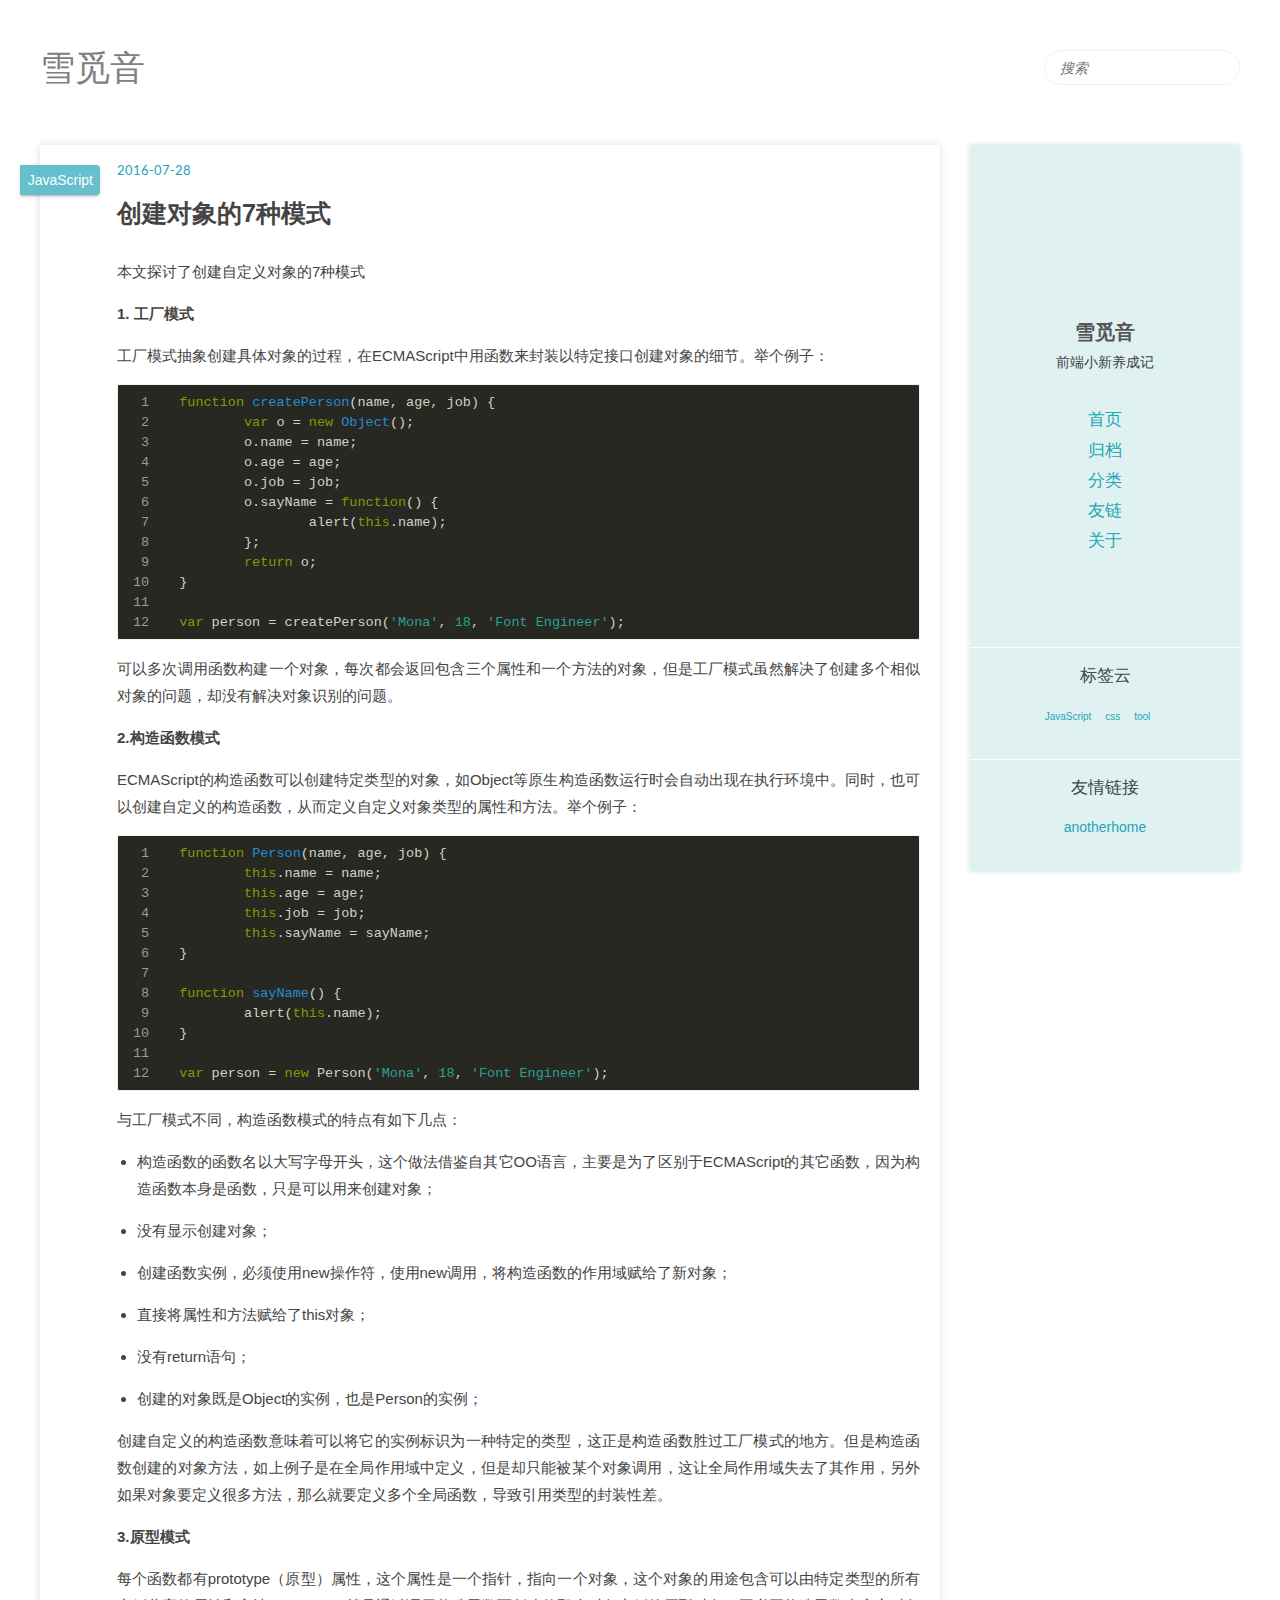
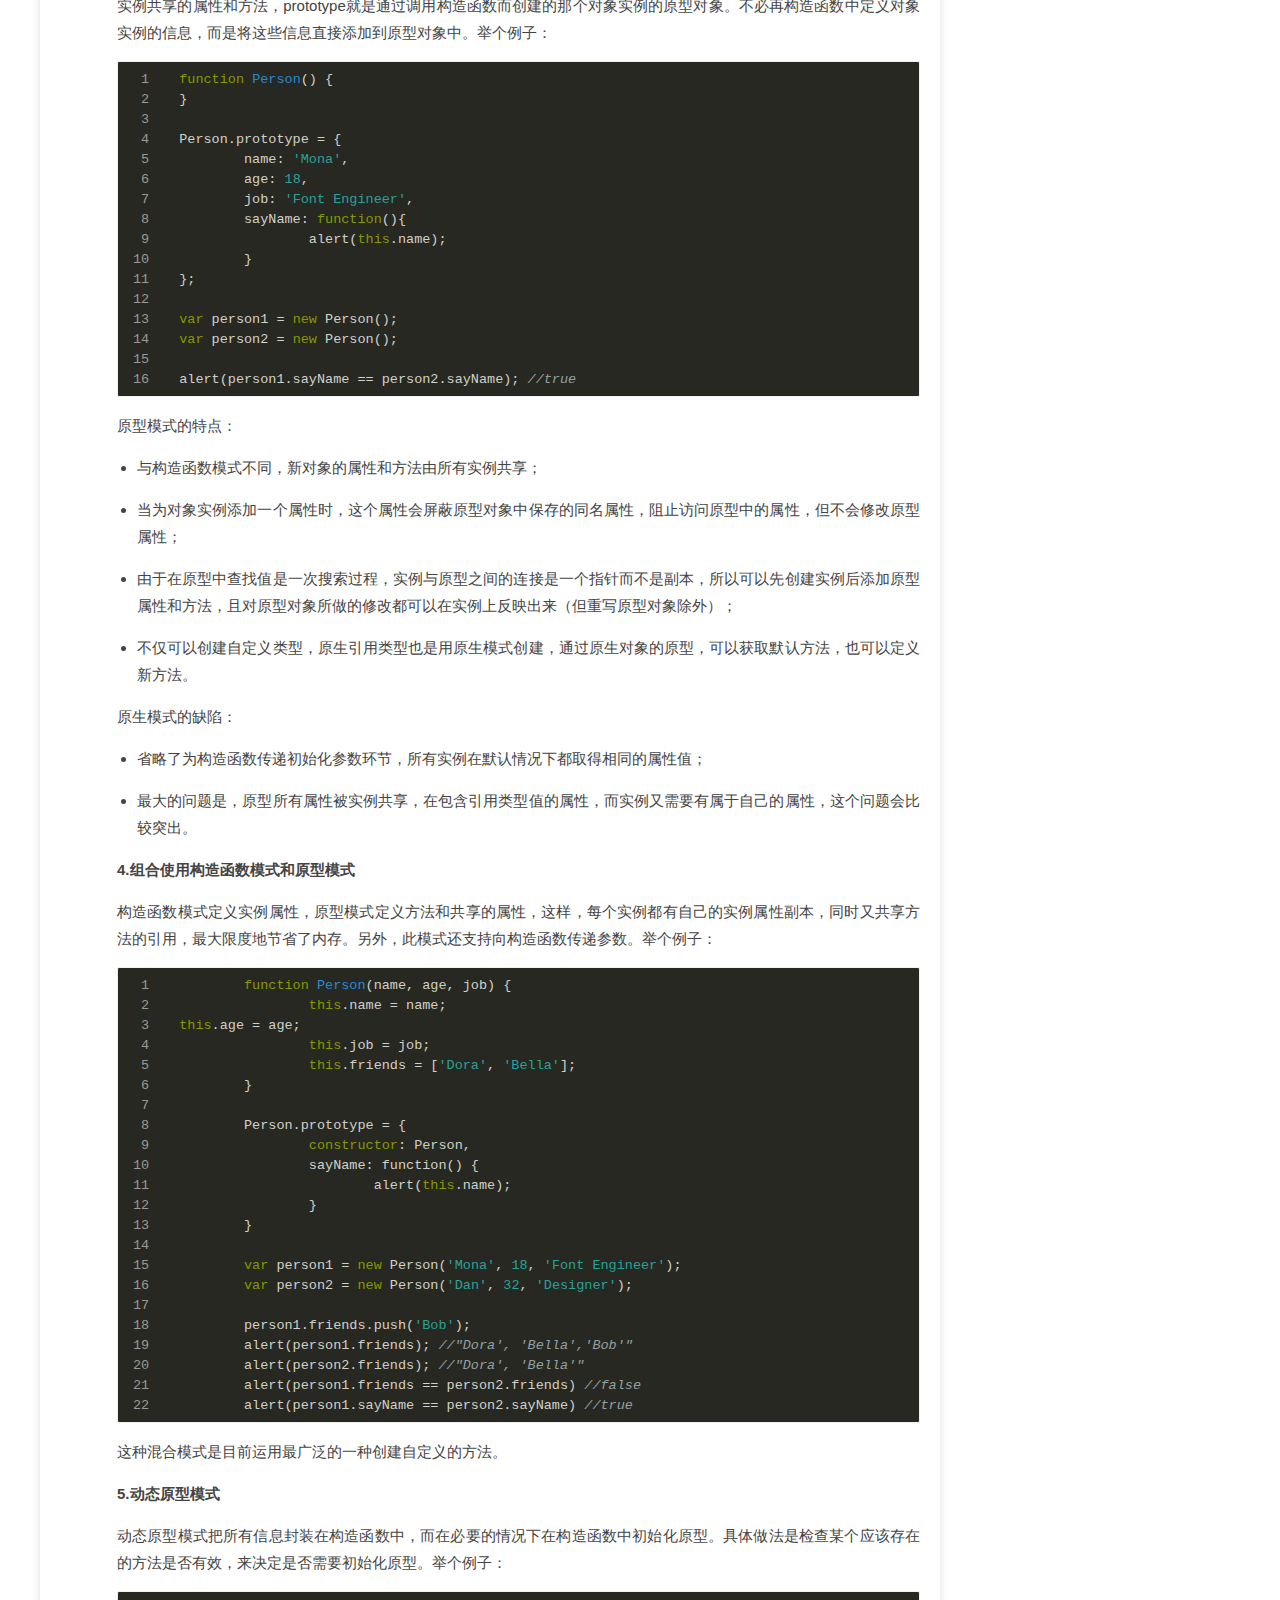
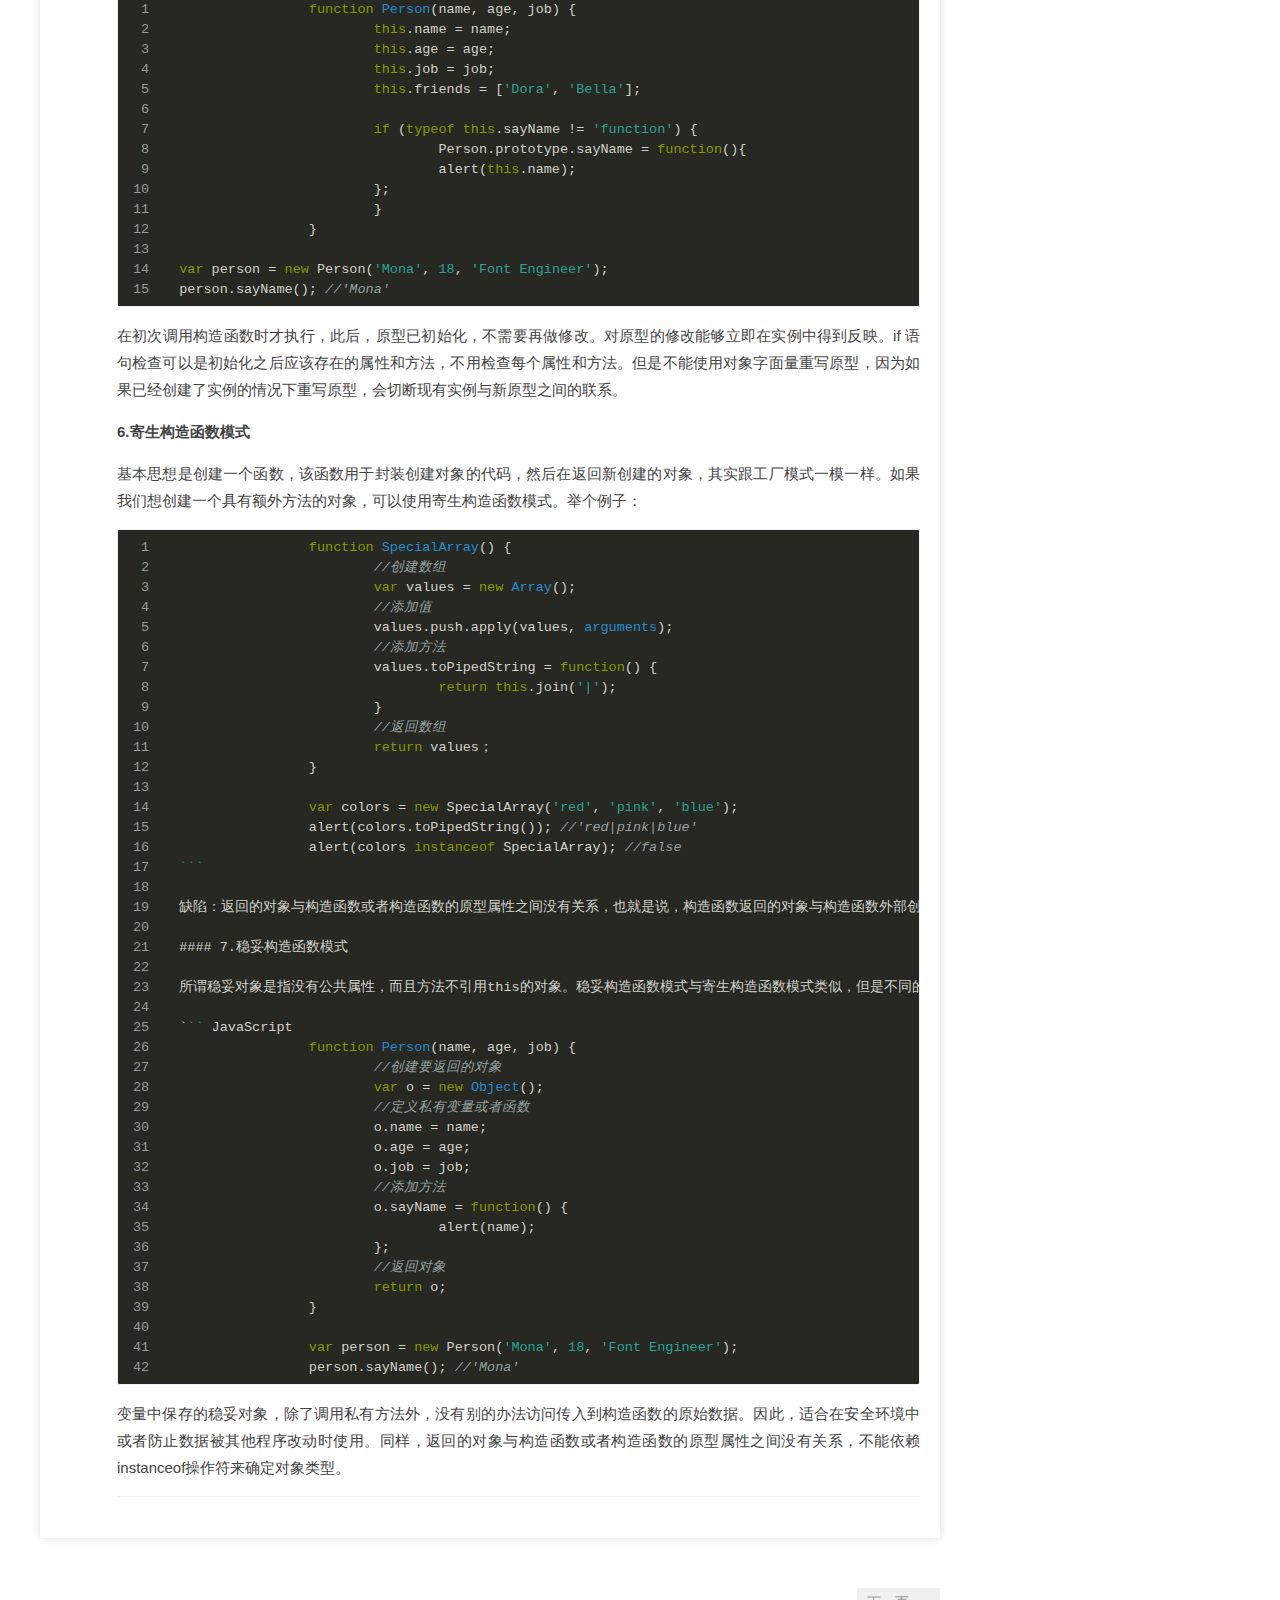
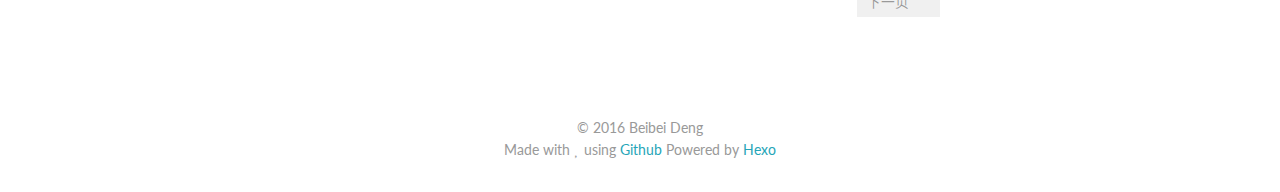
==== 2016/07/28/js_0001/index.html @ 820783e1 "Site updated: 2016-07-29 19:42:28" ====
<!DOCTYPE HTML>
<html>
<head>
  <meta charset="utf-8">
  
  <title>创建对象的7种模式 | 雪觅音</title>
  <meta name="author" content="Beibei Deng">
  
  <meta name="description" content="本文探讨了创建自定义对象的7种模式">
  
  
  <meta name="viewport" content="width=device-width, initial-scale=1, maximum-scale=1">

  <meta property="og:title" content="创建对象的7种模式"/>
  <meta property="og:site_name" content="雪觅音"/>

  
    <meta property="og:image" content="undefined"/>
  

  <link href="/favicon.ico" rel="icon" type="image/x-ico">
  <link rel="alternate" href="atom.xml" title="雪觅音" type="application/atom+xml">
  <link rel="stylesheet" href="/css/style.css" media="screen" type="text/css">
  <!--[if lt IE 9]><script src="//html5shiv.googlecode.com/svn/trunk/html5.js"></script><![endif]-->
  

</head>


<body>
  <header id="header" class="inner"><div class="alignleft">
  <h1><a href="/">雪觅音</a></h1>
  <h2><a href="/"></a></h2>
</div>
<div class="search alignright">
  <form action="//google.com/search" method="get" accept-charset="utf-8">
    <input type="search" name="q" results="0" placeholder="搜索">
    <input type="hidden" name="q" value="site:yoursite.com">
  </form>
</div>
<div class="clearfix"></div>
</header>
  <div id="content" class="inner">
    <div id="main-col" class="alignleft"><div id="wrapper"><article class="post">
  
  <div class="post-content">
    <header>
      
        <div class="icon">
        
  
  <div class="tags">
    <a href="/tags/JavaScript/">JavaScript</a>
  </div>
 
        </div>
        <time datetime="2016-07-28T09:07:36.000Z"><a href="/2016/07/28/js_0001/">2016-07-28</a></time>
               
      
  
    <h1 class="title">创建对象的7种模式</h1>
  

    </header>
    <div class="entry">
      
        <p>本文探讨了创建自定义对象的7种模式</p>
<a id="more"></a>
<h4 id="1-工厂模式"><a href="#1-工厂模式" class="headerlink" title="1. 工厂模式"></a>1. 工厂模式</h4><p>工厂模式抽象创建具体对象的过程，在ECMAScript中用函数来封装以特定接口创建对象的细节。举个例子：</p>
<figure class="highlight javascript"><table><tr><td class="gutter"><pre><div class="line">1</div><div class="line">2</div><div class="line">3</div><div class="line">4</div><div class="line">5</div><div class="line">6</div><div class="line">7</div><div class="line">8</div><div class="line">9</div><div class="line">10</div><div class="line">11</div><div class="line">12</div></pre></td><td class="code"><pre><div class="line"><span class="function"><span class="keyword">function</span> <span class="title">createPerson</span>(<span class="params">name, age, job</span>) </span>&#123;</div><div class="line">	<span class="keyword">var</span> o = <span class="keyword">new</span> <span class="built_in">Object</span>();</div><div class="line">	o.name = name;</div><div class="line">	o.age = age;</div><div class="line">	o.job = job;</div><div class="line">	o.sayName = <span class="function"><span class="keyword">function</span>(<span class="params"></span>) </span>&#123;</div><div class="line">		alert(<span class="keyword">this</span>.name);</div><div class="line">	&#125;;</div><div class="line">	<span class="keyword">return</span> o;</div><div class="line">&#125;</div><div class="line"></div><div class="line"><span class="keyword">var</span> person = createPerson(<span class="string">'Mona'</span>, <span class="number">18</span>, <span class="string">'Font Engineer'</span>);</div></pre></td></tr></table></figure>
<p>可以多次调用函数构建一个对象，每次都会返回包含三个属性和一个方法的对象，但是工厂模式虽然解决了创建多个相似对象的问题，却没有解决对象识别的问题。</p>
<h4 id="2-构造函数模式"><a href="#2-构造函数模式" class="headerlink" title="2.构造函数模式"></a>2.构造函数模式</h4><p>ECMAScript的构造函数可以创建特定类型的对象，如Object等原生构造函数运行时会自动出现在执行环境中。同时，也可以创建自定义的构造函数，从而定义自定义对象类型的属性和方法。举个例子：</p>
<figure class="highlight javascript"><table><tr><td class="gutter"><pre><div class="line">1</div><div class="line">2</div><div class="line">3</div><div class="line">4</div><div class="line">5</div><div class="line">6</div><div class="line">7</div><div class="line">8</div><div class="line">9</div><div class="line">10</div><div class="line">11</div><div class="line">12</div></pre></td><td class="code"><pre><div class="line"><span class="function"><span class="keyword">function</span> <span class="title">Person</span>(<span class="params">name, age, job</span>) </span>&#123;			</div><div class="line">	<span class="keyword">this</span>.name = name;</div><div class="line">	<span class="keyword">this</span>.age = age;</div><div class="line">	<span class="keyword">this</span>.job = job;</div><div class="line">	<span class="keyword">this</span>.sayName = sayName;</div><div class="line">&#125;</div><div class="line"></div><div class="line"><span class="function"><span class="keyword">function</span> <span class="title">sayName</span>(<span class="params"></span>) </span>&#123;</div><div class="line">	alert(<span class="keyword">this</span>.name);</div><div class="line">&#125;</div><div class="line"></div><div class="line"><span class="keyword">var</span> person = <span class="keyword">new</span> Person(<span class="string">'Mona'</span>, <span class="number">18</span>, <span class="string">'Font Engineer'</span>);</div></pre></td></tr></table></figure>
<p>与工厂模式不同，构造函数模式的特点有如下几点：</p>
<ul>
<li><p>构造函数的函数名以大写字母开头，这个做法借鉴自其它OO语言，主要是为了区别于ECMAScript的其它函数，因为构造函数本身是函数，只是可以用来创建对象；</p>
</li>
<li><p>没有显示创建对象；</p>
</li>
<li><p>创建函数实例，必须使用new操作符，使用new调用，将构造函数的作用域赋给了新对象；</p>
</li>
<li><p>直接将属性和方法赋给了this对象；</p>
</li>
<li><p>没有return语句；</p>
</li>
<li><p>创建的对象既是Object的实例，也是Person的实例；</p>
</li>
</ul>
<p>创建自定义的构造函数意味着可以将它的实例标识为一种特定的类型，这正是构造函数胜过工厂模式的地方。但是构造函数创建的对象方法，如上例子是在全局作用域中定义，但是却只能被某个对象调用，这让全局作用域失去了其作用，另外如果对象要定义很多方法，那么就要定义多个全局函数，导致引用类型的封装性差。</p>
<h4 id="3-原型模式"><a href="#3-原型模式" class="headerlink" title="3.原型模式"></a>3.原型模式</h4><p>每个函数都有prototype（原型）属性，这个属性是一个指针，指向一个对象，这个对象的用途包含可以由特定类型的所有实例共享的属性和方法，prototype就是通过调用构造函数而创建的那个对象实例的原型对象。不必再构造函数中定义对象实例的信息，而是将这些信息直接添加到原型对象中。举个例子：</p>
<figure class="highlight javascript"><table><tr><td class="gutter"><pre><div class="line">1</div><div class="line">2</div><div class="line">3</div><div class="line">4</div><div class="line">5</div><div class="line">6</div><div class="line">7</div><div class="line">8</div><div class="line">9</div><div class="line">10</div><div class="line">11</div><div class="line">12</div><div class="line">13</div><div class="line">14</div><div class="line">15</div><div class="line">16</div></pre></td><td class="code"><pre><div class="line"><span class="function"><span class="keyword">function</span> <span class="title">Person</span>(<span class="params"></span>) </span>&#123;</div><div class="line">&#125;</div><div class="line"></div><div class="line">Person.prototype = &#123;</div><div class="line">	name: <span class="string">'Mona'</span>,</div><div class="line">	age: <span class="number">18</span>,</div><div class="line">	job: <span class="string">'Font Engineer'</span>,</div><div class="line">	sayName: <span class="function"><span class="keyword">function</span>(<span class="params"></span>)</span>&#123;</div><div class="line">		alert(<span class="keyword">this</span>.name);</div><div class="line">	&#125;</div><div class="line">&#125;;</div><div class="line"></div><div class="line"><span class="keyword">var</span> person1 = <span class="keyword">new</span> Person();</div><div class="line"><span class="keyword">var</span> person2 = <span class="keyword">new</span> Person();</div><div class="line"></div><div class="line">alert(person1.sayName == person2.sayName); <span class="comment">//true</span></div></pre></td></tr></table></figure>
<p>原型模式的特点：</p>
<ul>
<li><p>与构造函数模式不同，新对象的属性和方法由所有实例共享；</p>
</li>
<li><p>当为对象实例添加一个属性时，这个属性会屏蔽原型对象中保存的同名属性，阻止访问原型中的属性，但不会修改原型属性；</p>
</li>
<li><p>由于在原型中查找值是一次搜索过程，实例与原型之间的连接是一个指针而不是副本，所以可以先创建实例后添加原型属性和方法，且对原型对象所做的修改都可以在实例上反映出来（但重写原型对象除外）；</p>
</li>
<li><p>不仅可以创建自定义类型，原生引用类型也是用原生模式创建，通过原生对象的原型，可以获取默认方法，也可以定义新方法。</p>
</li>
</ul>
<p>原生模式的缺陷：</p>
<ul>
<li><p>省略了为构造函数传递初始化参数环节，所有实例在默认情况下都取得相同的属性值；</p>
</li>
<li><p>最大的问题是，原型所有属性被实例共享，在包含引用类型值的属性，而实例又需要有属于自己的属性，这个问题会比较突出。</p>
</li>
</ul>
<h4 id="4-组合使用构造函数模式和原型模式"><a href="#4-组合使用构造函数模式和原型模式" class="headerlink" title="4.组合使用构造函数模式和原型模式"></a>4.组合使用构造函数模式和原型模式</h4><p>构造函数模式定义实例属性，原型模式定义方法和共享的属性，这样，每个实例都有自己的实例属性副本，同时又共享方法的引用，最大限度地节省了内存。另外，此模式还支持向构造函数传递参数。举个例子：</p>
<figure class="highlight javascript"><table><tr><td class="gutter"><pre><div class="line">1</div><div class="line">2</div><div class="line">3</div><div class="line">4</div><div class="line">5</div><div class="line">6</div><div class="line">7</div><div class="line">8</div><div class="line">9</div><div class="line">10</div><div class="line">11</div><div class="line">12</div><div class="line">13</div><div class="line">14</div><div class="line">15</div><div class="line">16</div><div class="line">17</div><div class="line">18</div><div class="line">19</div><div class="line">20</div><div class="line">21</div><div class="line">22</div></pre></td><td class="code"><pre><div class="line">	<span class="function"><span class="keyword">function</span> <span class="title">Person</span>(<span class="params">name, age, job</span>) </span>&#123;</div><div class="line">		<span class="keyword">this</span>.name = name;</div><div class="line"><span class="keyword">this</span>.age = age;</div><div class="line">		<span class="keyword">this</span>.job = job;</div><div class="line">		<span class="keyword">this</span>.friends = [<span class="string">'Dora'</span>, <span class="string">'Bella'</span>];</div><div class="line">	&#125;</div><div class="line"></div><div class="line">	Person.prototype = &#123;</div><div class="line">		<span class="keyword">constructor</span>: Person,</div><div class="line">		sayName: function() &#123;</div><div class="line">			alert(<span class="keyword">this</span>.name);</div><div class="line">		&#125;</div><div class="line">	&#125;</div><div class="line"></div><div class="line">	<span class="keyword">var</span> person1 = <span class="keyword">new</span> Person(<span class="string">'Mona'</span>, <span class="number">18</span>, <span class="string">'Font Engineer'</span>);</div><div class="line">	<span class="keyword">var</span> person2 = <span class="keyword">new</span> Person(<span class="string">'Dan'</span>, <span class="number">32</span>, <span class="string">'Designer'</span>);</div><div class="line"></div><div class="line">	person1.friends.push(<span class="string">'Bob'</span>);</div><div class="line">	alert(person1.friends); <span class="comment">//"Dora', 'Bella','Bob'"</span></div><div class="line">	alert(person2.friends); <span class="comment">//"Dora', 'Bella'"</span></div><div class="line">	alert(person1.friends == person2.friends) <span class="comment">//false</span></div><div class="line">	alert(person1.sayName == person2.sayName) <span class="comment">//true</span></div></pre></td></tr></table></figure>
<p>这种混合模式是目前运用最广泛的一种创建自定义的方法。</p>
<h4 id="5-动态原型模式"><a href="#5-动态原型模式" class="headerlink" title="5.动态原型模式"></a>5.动态原型模式</h4><p>动态原型模式把所有信息封装在构造函数中，而在必要的情况下在构造函数中初始化原型。具体做法是检查某个应该存在的方法是否有效，来决定是否需要初始化原型。举个例子：</p>
<figure class="highlight javascript"><table><tr><td class="gutter"><pre><div class="line">1</div><div class="line">2</div><div class="line">3</div><div class="line">4</div><div class="line">5</div><div class="line">6</div><div class="line">7</div><div class="line">8</div><div class="line">9</div><div class="line">10</div><div class="line">11</div><div class="line">12</div><div class="line">13</div><div class="line">14</div><div class="line">15</div></pre></td><td class="code"><pre><div class="line">		<span class="function"><span class="keyword">function</span> <span class="title">Person</span>(<span class="params">name, age, job</span>) </span>&#123;</div><div class="line">			<span class="keyword">this</span>.name = name;</div><div class="line">			<span class="keyword">this</span>.age = age;</div><div class="line">			<span class="keyword">this</span>.job = job;</div><div class="line">			<span class="keyword">this</span>.friends = [<span class="string">'Dora'</span>, <span class="string">'Bella'</span>];</div><div class="line"></div><div class="line">			<span class="keyword">if</span> (<span class="keyword">typeof</span> <span class="keyword">this</span>.sayName != <span class="string">'function'</span>) &#123;</div><div class="line">				Person.prototype.sayName = <span class="function"><span class="keyword">function</span>(<span class="params"></span>)</span>&#123;</div><div class="line"> 				alert(<span class="keyword">this</span>.name);</div><div class="line"> 			&#125;;</div><div class="line">			&#125;</div><div class="line">		&#125;</div><div class="line"></div><div class="line"><span class="keyword">var</span> person = <span class="keyword">new</span> Person(<span class="string">'Mona'</span>, <span class="number">18</span>, <span class="string">'Font Engineer'</span>);</div><div class="line">person.sayName(); <span class="comment">//'Mona'</span></div></pre></td></tr></table></figure>
<p>在初次调用构造函数时才执行，此后，原型已初始化，不需要再做修改。对原型的修改能够立即在实例中得到反映。if 语句检查可以是初始化之后应该存在的属性和方法，不用检查每个属性和方法。但是不能使用对象字面量重写原型，因为如果已经创建了实例的情况下重写原型，会切断现有实例与新原型之间的联系。</p>
<h4 id="6-寄生构造函数模式"><a href="#6-寄生构造函数模式" class="headerlink" title="6.寄生构造函数模式"></a>6.寄生构造函数模式</h4><p>基本思想是创建一个函数，该函数用于封装创建对象的代码，然后在返回新创建的对象，其实跟工厂模式一模一样。如果我们想创建一个具有额外方法的对象，可以使用寄生构造函数模式。举个例子：</p>
<figure class="highlight javascript"><table><tr><td class="gutter"><pre><div class="line">1</div><div class="line">2</div><div class="line">3</div><div class="line">4</div><div class="line">5</div><div class="line">6</div><div class="line">7</div><div class="line">8</div><div class="line">9</div><div class="line">10</div><div class="line">11</div><div class="line">12</div><div class="line">13</div><div class="line">14</div><div class="line">15</div><div class="line">16</div><div class="line">17</div><div class="line">18</div><div class="line">19</div><div class="line">20</div><div class="line">21</div><div class="line">22</div><div class="line">23</div><div class="line">24</div><div class="line">25</div><div class="line">26</div><div class="line">27</div><div class="line">28</div><div class="line">29</div><div class="line">30</div><div class="line">31</div><div class="line">32</div><div class="line">33</div><div class="line">34</div><div class="line">35</div><div class="line">36</div><div class="line">37</div><div class="line">38</div><div class="line">39</div><div class="line">40</div><div class="line">41</div><div class="line">42</div></pre></td><td class="code"><pre><div class="line">		<span class="function"><span class="keyword">function</span> <span class="title">SpecialArray</span>(<span class="params"></span>) </span>&#123;</div><div class="line">			<span class="comment">//创建数组</span></div><div class="line">			<span class="keyword">var</span> values = <span class="keyword">new</span> <span class="built_in">Array</span>();</div><div class="line">			<span class="comment">//添加值</span></div><div class="line">			values.push.apply(values, <span class="built_in">arguments</span>);</div><div class="line">			<span class="comment">//添加方法</span></div><div class="line">			values.toPipedString = <span class="function"><span class="keyword">function</span>(<span class="params"></span>) </span>&#123;</div><div class="line">				<span class="keyword">return</span> <span class="keyword">this</span>.join(<span class="string">'|'</span>);</div><div class="line">			&#125;</div><div class="line">			<span class="comment">//返回数组</span></div><div class="line">			<span class="keyword">return</span> values；</div><div class="line">		&#125;</div><div class="line"></div><div class="line">		<span class="keyword">var</span> colors = <span class="keyword">new</span> SpecialArray(<span class="string">'red'</span>, <span class="string">'pink'</span>, <span class="string">'blue'</span>);</div><div class="line">		alert(colors.toPipedString()); <span class="comment">//'red|pink|blue'</span></div><div class="line">		alert(colors <span class="keyword">instanceof</span> SpecialArray); <span class="comment">//false		</span></div><div class="line"><span class="string">``</span><span class="string">`		</span></div><div class="line"></div><div class="line">缺陷：返回的对象与构造函数或者构造函数的原型属性之间没有关系，也就是说，构造函数返回的对象与构造函数外部创建的对象没有什么不同，不能依赖instanceof操作符来确定对象类型。</div><div class="line"></div><div class="line">#### 7.稳妥构造函数模式</div><div class="line"></div><div class="line">所谓稳妥对象是指没有公共属性，而且方法不引用this的对象。稳妥构造函数模式与寄生构造函数模式类似，但是不同的是前者新创建对象的实例方法不引用this，不使用new操作符调用构造函数。举个例子：</div><div class="line"></div><div class="line">`<span class="string">``</span> JavaScript</div><div class="line">		<span class="function"><span class="keyword">function</span> <span class="title">Person</span>(<span class="params">name, age, job</span>) </span>&#123;</div><div class="line">			<span class="comment">//创建要返回的对象</span></div><div class="line">			<span class="keyword">var</span> o = <span class="keyword">new</span> <span class="built_in">Object</span>();</div><div class="line">			<span class="comment">//定义私有变量或者函数</span></div><div class="line">			o.name = name;</div><div class="line">			o.age = age;</div><div class="line">			o.job = job;</div><div class="line">			<span class="comment">//添加方法</span></div><div class="line">			o.sayName = <span class="function"><span class="keyword">function</span>(<span class="params"></span>) </span>&#123;</div><div class="line">				alert(name);</div><div class="line">			&#125;;</div><div class="line">			<span class="comment">//返回对象</span></div><div class="line">			<span class="keyword">return</span> o;</div><div class="line">		&#125;</div><div class="line"></div><div class="line">		<span class="keyword">var</span> person = <span class="keyword">new</span> Person(<span class="string">'Mona'</span>, <span class="number">18</span>, <span class="string">'Font Engineer'</span>);</div><div class="line">		person.sayName(); <span class="comment">//'Mona'</span></div></pre></td></tr></table></figure>
<p>变量中保存的稳妥对象，除了调用私有方法外，没有别的办法访问传入到构造函数的原始数据。因此，适合在安全环境中或者防止数据被其他程序改动时使用。同样，返回的对象与构造函数或者构造函数的原型属性之间没有关系，不能依赖instanceof操作符来确定对象类型。        </p>

      
    </div>
    <footer>
      
        

        <div class="bdsharebuttonbox"><a href="#" class="bds_more" data-cmd="more"></a><a href="#" class="bds_qzone" data-cmd="qzone" title="分享到QQ空间"></a><a href="#" class="bds_tsina" data-cmd="tsina" title="分享到新浪微博"></a><a href="#" class="bds_tqq" data-cmd="tqq" title="分享到腾讯微博"></a><a href="#" class="bds_renren" data-cmd="renren" title="分享到人人网"></a><a href="#" class="bds_weixin" data-cmd="weixin" title="分享到微信"></a></div>
<script>window._bd_share_config={"common":{"bdSnsKey":{},"bdText":"","bdMini":"2","bdMiniList":false,"bdPic":"","bdStyle":"0","bdSize":"16"},"share":{}};with(document)0[(getElementsByTagName('head')[0]||body).appendChild(createElement('script')).src='http://bdimg.share.baidu.com/static/api/js/share.js?v=89860593.js?cdnversion='+~(-new Date()/36e5)];</script>
      
      <div class="clearfix"></div>
    </footer>
  </div>
</article>




<nav id="pagination" >
    
    
    <a href="/2016/07/02/css_0001/" class="alignright next" >下一页</a>
    
    <div class="clearfix"></div>
</nav>
<div id="disqus_thread"></div>
<script>
    /**
     *  RECOMMENDED CONFIGURATION VARIABLES: EDIT AND UNCOMMENT THE SECTION BELOW TO INSERT DYNAMIC VALUES FROM YOUR PLATFORM OR CMS.
     *  LEARN WHY DEFINING THESE VARIABLES IS IMPORTANT: https://disqus.com/admin/universalcode/#configuration-variables
     */
    /*
    var disqus_config = function () {
        this.page.url = PAGE_URL;  // Replace PAGE_URL with your page's canonical URL variable
        this.page.identifier = PAGE_IDENTIFIER; // Replace PAGE_IDENTIFIER with your page's unique identifier variable
    };
    */
    (function() {  // DON'T EDIT BELOW THIS LINE
        var d = document, s = d.createElement('script');
        
        s.src = '//mona98.disqus.com/embed.js';
        
        s.setAttribute('data-timestamp', +new Date());
        (d.head || d.body).appendChild(s);
    })();
</script>
<noscript>Please enable JavaScript to view the <a href="https://disqus.com/?ref_noscript" rel="nofollow">comments powered by Disqus.</a></noscript>


</div></div>
    <aside id="sidebar" class="alignright">
  

<div id="site-info">
    <div id="logo-wrap" class="sidebar-item">
      <a href="/"><div id="logo"></div></a>
    </div>
    <h6>雪觅音</h6>
    <p>前端小新养成记</p>
    
    <div class="site-nav sidebar-item">
      <ul>
      
        <li>
          <a href="/">首页</a>
        </li>
      
        <li>
          <a href="/archives">归档</a>
        </li>
        
        <li>
          <a href="/category">分类</a>
        </li>

        <li>
          <a href="/">友链</a>
        </li>

        <li>
          <a href="/">关于</a>
        </li>
      
      </ul>
    </div>
    <div id="social-wrap" class="clearfix sidebar-item">
    
      <div class="social-item">
        <a id="nav-weibo-link" class="nav-icon" href="http://weibo.com/u/2371658693/home?wvr=5&lf=reg" title="Weibo" target="_blank"></a>
      </div>
    
    
      <div class="social-item">
        <a id="nav-github-link" class="nav-icon" href="https://github.com/encrane" title="Github" target="_blank"></a>
      </div>
    
    
      <div class="social-item">
        <a id="nav-rss-link" class="nav-icon" href="http://mona98.com/atom.xml" title="rss" target="_blank"></a>
      </div>
    
    
    </div>
  </div>

  

  
<div class="widget tagcloud">
  <h3 class="title">标签云</h3>
  <div class="entry">
    <a href="/tags/JavaScript/" style="font-size: 10px;">JavaScript</a> <a href="/tags/css/" style="font-size: 10px;">css</a> <a href="/tags/tool/" style="font-size: 10px;">tool</a>
  </div>
</div>


  <div class="widget tag">
<h3 class="title">友情链接</h3>
<ul class="entry">
<li><a target="_blank" href="https://www.anotherhome.net/" title="anotherhome">anotherhome</a></li>
</ul>
</div>
</aside>
    <div class="clearfix"></div>
  </div>
  <footer id="footer" class="inner"><div class="aligncenter">
  
  &copy; 2016 Beibei Deng
  
   <p>Made with <i class="fa fa-heart red-heart"></i> using <a href="https://github.com/encrane/encrane.github.io">Github</a>  Powered by <a href="https://hexo.io/">Hexo</a></p>
</div>
<div class="clearfix"></div></footer>
  <script src="//ajax.googleapis.com/ajax/libs/jquery/2.0.3/jquery.min.js"></script>
<script src="/js/jquery.imagesloaded.min.js"></script>
<script src="/js/gallery.js"></script>




<link rel="stylesheet" href="/fancybox/jquery.fancybox.css" media="screen" type="text/css">
<script src="/fancybox/jquery.fancybox.pack.js"></script>
<script type="text/javascript">
(function($){
  $('.fancybox').fancybox();
})(jQuery);
</script>

</body>
</html>
---- css/style.css ----
@import url("//fonts.googleapis.com/css?family=Lato:400,400italic");
@font-face {
  font-family: 'FontAwesome';
  font-style: normal;
  font-weight: normal;
  src: url("font/fontawesome-webfont.eot?#iefix") format('embedded-opentype'), url("font/fontawesome-webfont.woff") format('woff'), url("font/fontawesome-webfont.ttf") format('truetype'), url("font/fontawesome-webfont.svg#FontAwesomeRegular") format('svg');
}
* {
  margin: 0;
  padding: 0;
}
body {
  background: #fff;
  color: #444;
  font-family: Tahoma, "Lantinghei SC", "Open Sans", Arial, "Hiragino Sans GB", "Microsoft YaHei", "\5FAE\8F6F\96C5\9ED1", "STHeiti", "WenQuanYi Micro Hei", SimSun, sans-serif;
  font-size: 14px;
  background: url("images/bg.png") no-repeat 98% 2%;
  background-attachment: fixed;
}
@media screen and (max-width: 1260px) {
  body {
    margin: 0 30px;
  }
}
@media screen and (max-width: 600px) {
  body {
    font-size: 13px;
  }
}
h1,
h2,
h3,
h4,
h5,
h6 {
  font-family: Tahoma, "Lantinghei SC", "Open Sans", Arial, "Hiragino Sans GB", "Microsoft YaHei", "\5FAE\8F6F\96C5\9ED1", "STHeiti", "WenQuanYi Micro Hei", SimSun, sans-serif;
}
h1 {
  font-size: 1.8em;
  line-height: 2.4em;
}
h2 {
  font-size: 1.5em;
}
h3 {
  font-size: 1.3em;
}
a {
  text-decoration: none;
  color: #25a5b8;
}
a:hover {
  text-decoration: underline;
}
.alignleft {
  float: left;
}
.alignright {
  float: right;
}
.clearfix {
  zoom: 1;
}
.clearfix:before,
.clearfix:after {
  content: "";
  display: table;
}
.clearfix:after {
  clear: both;
}
.inner {
  width: 1200px;
  margin: 0 auto;
}
@media screen and (max-width: 1260px) {
  .inner {
    width: 100%;
  }
}
#main-col {
  width: 900px;
}
@media screen and (max-width: 1260px) {
  #main-col {
    width: 100%;
    margin-right: -300px;
  }
}
@media screen and (max-width: 900px) {
  #main-col {
    margin-right: 0;
    float: none;
  }
}
@media screen and (max-width: 1260px) {
  #wrapper {
    margin-right: 300px;
  }
}
@media screen and (max-width: 900px) {
  #wrapper {
    margin-right: 0;
  }
}
#header {
  text-shadow: 0 0 1px #fff;
  margin: 50px auto;
}
#header a {
  color: #808080;
}
#header a:hover {
  color: #25a5b8;
  text-decoration: none;
}
#header h1 {
  font-weight: normal;
  font-size: 2.5em;
  line-height: 1;
}
#header h2 {
  font-weight: normal;
  font-size: 0.9em;
  line-height: 1;
  margin-top: 10px;
}
#header .search input {
  background: #fff;
  font-family: "Lato", Helvetica Neue, Helvetica, Arial, sans-serif;
  font-style: italic;
  font-size: 1em;
  padding: 8px 15px;
  border: 1px solid #f0f0f0;
  width: 100%;
  -webkit-box-sizing: border-box;
  -moz-box-sizing: border-box;
  box-sizing: border-box;
  color: #999;
  -webkit-border-radius: 100px;
  border-radius: 100px;
}
#header .search input:focus {
  color: #444;
}
article {
  -webkit-box-shadow: 0px 0px 8px #ddd;
  box-shadow: 0px 0px 8px #ddd;
  background: #fff;
}
article.page {
  padding-left: 20px;
}
article.page .icon {
  display: none;
}
article.post .icon {
  width: 80px;
  height: 30px;
  margin: 0 0 0 -40px;
  background: #25a5b8;
  -webkit-border-radius: 0 4px 4px 0;
  border-radius: 0 4px 4px 0;
  -webkit-box-shadow: 0 2px 2px 0 rgba(0,0,0,0.14), 0 3px 1px -2px rgba(0,0,0,0.2), 0 1px 5px 0 rgba(0,0,0,0.12);
  box-shadow: 0 2px 2px 0 rgba(0,0,0,0.14), 0 3px 1px -2px rgba(0,0,0,0.2), 0 1px 5px 0 rgba(0,0,0,0.12);
  text-align: right;
  opacity: 0.7;
  -ms-filter: "progid:DXImageTransform.Microsoft.Alpha(Opacity=70)";
  filter: alpha(opacity=70);
}
article .tags a {
  color: #fff;
  font-size: 14px;
  line-height: 30px;
  padding: 0 0.5em 0 0;
}
article.photo .icon:before {
  content: '\f030';
}
article.link .icon:before {
  content: '\f0c1';
}
article.link .title a:after {
  content: '\f08e';
  color: #999;
  font: 12px FontAwesome;
  padding-left: 10px;
  vertical-align: super;
}
article .post-content {
  padding: 20px 20px 15px 77px;
  margin-bottom: 50px;
  position: relative;
}
@media screen and (max-width: 600px) {
  article .post-content {
    padding-left: 20px;
  }
}
article .gallery {
  overflow: hidden;
  position: relative;
}
article .gallery:hover .control {
  opacity: 1;
  -ms-filter: none;
  filter: none;
}
article .gallery img {
  min-width: 100%;
  max-width: 100%;
  height: auto;
  position: absolute;
  top: 0;
  left: 0;
  opacity: 0;
  -ms-filter: "progid:DXImageTransform.Microsoft.Alpha(Opacity=0)";
  filter: alpha(opacity=0);
}
article .gallery .control {
  opacity: 0;
  -ms-filter: "progid:DXImageTransform.Microsoft.Alpha(Opacity=0)";
  filter: alpha(opacity=0);
  -webkit-transition: 0.3s;
  -moz-transition: 0.3s;
  -o-transition: 0.3s;
  -ms-transition: 0.3s;
  transition: 0.3s;
}
article .gallery .prev,
article .gallery .next {
  position: absolute;
  top: 0;
  width: 50%;
  height: 100%;
  cursor: pointer;
}
article .gallery .prev:before,
article .gallery .next:before {
  position: absolute;
  font: 24px/1 FontAwesome;
  text-align: center;
  width: 24px;
  text-shadow: 0 0 15px rgba(0,0,0,0.5);
  color: #fff;
  margin-top: -12px;
  top: 50%;
}
article .gallery .prev {
  left: 0;
}
article .gallery .prev:before {
  content: '\f053';
  left: 10px;
}
article .gallery .next {
  right: 0;
}
article .gallery .next:before {
  content: '\f054';
  right: 10px;
}
article header .icon {
  width: 32px;
  height: 32px;
  margin-right: 25px;
  position: absolute;
  top: 20px;
  left: 20px;
  color: #25a5b8;
}
@media screen and (max-width: 600px) {
  article header .icon {
    display: none;
  }
}
article header .icon:before {
  position: absolute;
  font: 32px FontAwesome;
  top: 0;
  left: 0;
  width: 32px;
  text-align: center;
}
article header time {
  color: #999;
  font: 0.9em "Lato", Helvetica Neue, Helvetica, Arial, sans-serif;
  margin-bottom: 5px;
  display: block;
  line-height: 1;
}
article header .title {
  font-weight: 600;
}
article header .title a {
  color: #444;
}
article header .title a:hover {
  color: #25a5b8;
  text-decoration: none;
}
article .entry {
  text-align: justify;
  line-height: 1.8;
  font-size: 15px;
}
article .entry p,
article .entry blockquote,
article .entry ul,
article .entry ol,
article .entry dl,
article .entry table,
article .entry iframe,
article .entry h3,
article .entry h4,
article .entry h5,
article .entry h6,
article .entry .video-container {
  margin-top: 15px;
}
article .entry blockquote {
  border-top: 1px solid #f0f0f0;
  border-bottom: 1px solid #f0f0f0;
  font-style: italic;
  font-family: "Georgia", serif;
  font-size: 1.2em;
  padding: 0 30px 15px;
  text-align: center;
}
article .entry blockquote footer {
  border-top: none;
  font-size: 0.8em;
  line-height: 1;
  margin: 20px 0 0;
  padding-top: 0;
}
article .entry blockquote footer cite:before {
  content: '—';
  color: #ccc;
  padding: 0 0.5em;
}
article .entry code,
article .entry pre {
  font-family: Monaco, Menlo, Consolas, Courier New, monospace;
}
article .entry code {
  background: #eee;
  color: #d1d1c9;
  padding: 0 5px;
  margin: 0 2px;
  font-size: 0.9em;
  border: 1px solid #f0f0f0;
  -webkit-border-radius: 3px;
  border-radius: 3px;
}
article .entry pre {
  background: #272822;
  border: 1px solid #f0f0f0;
  margin-top: 15px;
  overflow: auto;
  padding: 7px 15px;
  -webkit-border-radius: 2px;
  border-radius: 2px;
}
article .entry pre code {
  background: none;
  padding: 0;
  margin: 0;
  border: none;
  -webkit-border-radius: 0;
  border-radius: 0;
}
article .entry ul,
article .entry ol,
article .entry dl {
  margin-left: 20px;
}
article .entry ul ul,
article .entry ol ul,
article .entry dl ul,
article .entry ul ol,
article .entry ol ol,
article .entry dl ol,
article .entry ul dl,
article .entry ol dl,
article .entry dl dl {
  margin-top: 0;
}
article .entry h1,
article .entry h2 {
  border-bottom: 1px solid #f0f0f0;
  padding-bottom: 10px;
  margin-top: 20px;
}
article .entry h3,
article .entry h4,
article .entry h5,
article .entry h6,
article .entry img,
article .entry video {
  max-width: 100%;
  height: auto;
  border: none;
}
article .entry iframe {
  border: none;
}
article .entry .caption {
  display: block;
  margin-top: 5px;
  color: #999;
  position: relative;
  font-size: 0.9em;
  padding-left: 25px;
}
article .entry .caption:before {
  content: '\f040';
  position: absolute;
  font: 1.3em FontAwesome;
  position: absolute;
  left: 0;
  top: 3px;
}
article .entry .video-container {
  position: relative;
  padding-bottom: 56.25%;
  padding-top: 30px;
  height: 0;
  overflow: hidden;
}
article .entry .video-container iframe,
article .entry .video-container object,
article .entry .video-container embed {
  position: absolute;
  top: 0;
  left: 0;
  width: 100%;
  height: 100%;
  margin-top: 0;
}
article .entry .pullquote {
  float: right;
  border: none;
  padding: 0;
  margin: 1em 0 0.5em 1.5em;
  text-align: left;
  width: 45%;
  font-size: 1.5em;
}
article footer {
  margin-top: 15px;
  padding-top: 10px;
  border-top: 1px solid #f0f0f0;
  color: #999;
  font-size: 0.9em;
  line-height: 16px;
  position: relative;
  min-height: 16px;
}
article footer a {
  color: #999;
}
article footer a:hover {
  color: #25a5b8;
  text-decoration: none;
}
article footer a:before {
  font: 1.1em FontAwesome;
  padding-right: 10px;
  vertical-align: middle;
}
article footer a.more-link:before {
  content: '\f054';
}
article footer a.comment-link:before {
  content: '\f075';
}
article footer .categories,
article footer .tags {
  position: relative;
  padding-left: 25px;
  margin: 5px 0;
}
article footer .categories:before,
article footer .tags:before {
  position: absolute;
  font: 1.1em FontAwesome;
}
article footer .categories:before {
  content: '\f07b';
  top: 2px;
  left: 1px;
}
article footer .tags:before {
  content: '\f02b';
  top: 3px;
  left: 2px;
}
article footer .addthis {
  margin-top: 15px;
}
article footer .addthis iframe {
  margin-top: 0;
}
#comment {
  padding: 20px;
  background: #fff;
  -webkit-box-shadow: 1px 2px 3px #ddd;
  box-shadow: 1px 2px 3px #ddd;
  margin-bottom: 50px;
}
#comment .title {
  font-weight: normal;
  margin-bottom: 15px;
}
#disqus_thread {
  margin-bottom: 50px;
}
#pagination a {
  display: block;
  padding: 5px 10px;
  background: #f0f0f0;
  color: #999;
  font-family: "Lato", Helvetica Neue, Helvetica, Arial, sans-serif;
  text-shadow: 0 0 1px #fff;
  margin-bottom: 50px;
}
#pagination a:hover {
  background: #25a5b8;
  color: #fff;
  text-decoration: none;
  text-shadow: none;
}
#pagination .prev:before {
  content: '\f053';
  padding-right: 10px;
  font-family: FontAwesome;
}
#pagination .next:after {
  content: '\f054';
  padding-left: 10px;
  font-family: FontAwesome;
}
.archive-title {
  color: #999;
  font-weight: normal;
  margin-bottom: 30px;
  text-shadow: 0 0 1px #fff;
}
.archive-title:before {
  font-family: FontAwesome;
  content: '\f073';
  padding-right: 15px;
}
.archive-title.tag:before {
  content: '\f02b';
}
.archive-title.category:before {
  content: '\f07b';
}
.archive {
  -webkit-box-shadow: 0 0 8px #ddd;
  box-shadow: 0 0 8px #ddd;
  border-bottom: 1px solid #f0f0f0;
  margin-bottom: 50px;
}
.archive article {
  -webkit-box-shadow: none;
  box-shadow: none;
}
.archive article .post-content {
  margin-bottom: 0;
}
.archive .post-content {
  padding: 20px 0px 0px 30px;
}
.archive .title {
  font-size: 16px;
}
#sidebar {
  width: 270px;
  line-height: 1.8em;
  background: #dff2f1;
  -webkit-box-shadow: 0 0 5px #ddd;
  box-shadow: 0 0 5px #ddd;
  margin: 0 0 30px 0;
}
@media screen and (max-width: 900px) {
  #sidebar {
    float: none;
    width: 100%;
  }
}
#sidebar .widget {
  margin-bottom: 30px;
  word-wrap: break-word;
  text-align: center;
}
#sidebar .widget .title {
  padding: 15px 0px;
  font-size: 1.2em;
  border-top: 1px solid #fff;
  font-weight: normal;
}
#sidebar .widget .entry {
  font-size: 1em;
}
#sidebar .widget ul,
#sidebar .widget ol,
#sidebar .widget dl {
  list-style: none;
}
#sidebar .widget ul ul,
#sidebar .widget ol ul,
#sidebar .widget dl ul,
#sidebar .widget ul ol,
#sidebar .widget ol ol,
#sidebar .widget dl ol,
#sidebar .widget ul dl,
#sidebar .widget ol dl,
#sidebar .widget dl dl {
  list-style: disc;
  margin-left: 20px;
}
#sidebar #main-nav {
  font-family: "Lato", Helvetica Neue, Helvetica, Arial, sans-serif;
  line-height: 2.5em;
}
#sidebar #main-nav ul {
  list-style: none;
}
#sidebar #main-nav ul li {
  float: left;
  margin-left: 30px;
}
#sidebar #site-info {
  text-align: center;
}
#sidebar #site-info h6 {
  font-size: 1.4em;
  line-height: 1.8em;
  font-weight: 600;
  color: #555;
}
#sidebar .site-nav ul li {
  list-style: none;
}
#sidebar .site-nav {
  font-size: 1.2em;
  line-height: 1.8em;
  margin: 30px 0;
}
#sidebar #nav-weibo-link:before {
  content: '\f18a';
  font: 1.1em FontAwesome;
}
#sidebar #nav-weibo-link:hover {
  color: #e6162d;
}
#sidebar #nav-github-link:before {
  content: '\f09b';
  font: 1.1em FontAwesome;
}
#sidebar #nav-github-link:hover {
  color: #333;
}
#sidebar #nav-rss-link:before {
  content: '\f143';
  font: 1.1em FontAwesome;
}
#sidebar #nav-rss-link:hover {
  color: #fa7d3c;
}
#sidebar .nav-icon {
  -webkit-transition: all 0.2s ease-in;
  -moz-transition: all 0.2s ease-in;
  -o-transition: all 0.2s ease-in;
  -ms-transition: all 0.2s ease-in;
  transition: all 0.2s ease-in;
  color: #7b7e7e;
  text-decoration: none;
  font-size: 1.6em;
}
#sidebar .social-item {
  display: inline-block;
  padding: 0 12px 30px 0;
}
#sidebar #logo-wrap {
  -webkit-transform: translateX(0);
  -moz-transform: translateX(0);
  -o-transform: translateX(0);
  -ms-transform: translateX(0);
  transform: translateX(0);
  -webkit-transition: -webkit-transform 0.5s ease-in-out;
  -moz-transition: -moz-transform 0.5s ease-in-out;
  -o-transition: -o-transform 0.5s ease-in-out;
  -ms-transition: -ms-transform 0.5s ease-in-out;
  transition: transform 0.5s ease-in-out;
  padding: 50px 0 0 0;
}
#sidebar #logo {
  background: url("images/avatar.png") center;
  -webkit-background-size: cover;
  -moz-background-size: cover;
  -webkit-background-size: cover;
  -moz-background-size: cover;
  background-size: cover;
  -webkit-border-radius: 50%;
  -webkit-border-radius: 50%;
  border-radius: 50%;
  margin: 0px auto 20px auto;
  width: 100px;
  height: 100px;
}
#sidebar .tag small {
  margin-left: 15px;
  color: #999;
}
#sidebar .tag small:before {
  content: '(';
}
#sidebar .tag small:after {
  content: ')';
}
#sidebar .twitter li {
  border-bottom: 1px solid #f0f0f0;
  padding: 15px 20px;
  font-size: 0.9em;
}
#sidebar .twitter li:last-of-type {
  border-bottom: none;
}
#sidebar .twitter small {
  display: block;
  margin-top: 10px;
  color: #999;
  line-height: 1;
}
#sidebar .tagcloud .entry {
  padding-right: 5px;
}
#sidebar .tagcloud a {
  margin-right: 10px;
  display: inline-block;
}
#footer {
  color: #999;
  margin-bottom: 30px;
  font: 14px/1.6 "Lato", Helvetica Neue, Helvetica, Arial, sans-serif;
  text-shadow: 0 0 1px #fff;
  text-align: center;
}
.fa-heart:before {
  content: '\f004';
  font: 1.1em FontAwesome;
  -webkit-animation: pulse1 1s linear infinite;
  -moz-animation: pulse1 1s linear infinite;
  -o-animation: pulse1 1s linear infinite;
  -ms-animation: pulse1 1s linear infinite;
  animation: pulse1 1s linear infinite;
}
@-moz-keyframes pulse1 {
  0% {
    color: #a51919;
  }
  90% {
    color: rgba(255,0,0,0);
  }
  100% {
    color: #f00;
  }
}
@-webkit-keyframes pulse1 {
  0% {
    color: #a51919;
  }
  90% {
    color: rgba(255,0,0,0);
  }
  100% {
    color: #f00;
  }
}
@-o-keyframes pulse1 {
  0% {
    color: #a51919;
  }
  90% {
    color: rgba(255,0,0,0);
  }
  100% {
    color: #f00;
  }
}
@keyframes pulse1 {
  0% {
    color: #a51919;
  }
  90% {
    color: rgba(255,0,0,0);
  }
  100% {
    color: #f00;
  }
}
.entry .gist {
  background: #eee;
  border: 1px solid #f0f0f0;
  margin-top: 15px;
  padding: 7px 15px;
  -webkit-border-radius: 2px;
  border-radius: 2px;
  text-shadow: 0 0 1px #fff;
  line-height: 1.6;
  overflow: auto;
  color: #666;
}
.entry .gist .gist-file {
  border: none;
  font-family: inherit;
  margin: 0;
  font-size: 0.9em;
}
.entry .gist .gist-file .gist-data {
  background: none;
  border-bottom: none;
}
.entry .gist .gist-file .gist-data pre {
  padding: 0 !important;
  font-family: Monaco, Menlo, Consolas, Courier New, monospace;
}
.entry .gist .gist-file .gist-meta {
  background: none;
  color: #999;
  margin-top: 5px;
  padding: 0;
  text-shadow: 0 0 1px #fff;
  font-size: 100%;
}
.entry .gist .gist-file .gist-meta a {
  color: #25a5b8;
}
.entry .gist .gist-file .gist-meta a:visited {
  color: #25a5b8;
}
figure.highlight {
  background: #272822;
  border: 1px solid #f0f0f0;
  margin-top: 15px;
  padding: 7px 15px;
  -webkit-border-radius: 2px;
  border-radius: 2px;
  line-height: 1.6;
  overflow: auto;
  position: relative;
  font-size: 0.9em;
}
figure.highlight figcaption {
  color: #999;
  margin-bottom: 5px;
  text-shadow: 0 0 1px #fff;
}
figure.highlight figcaption a {
  position: absolute;
  right: 15px;
}
figure.highlight pre {
  border: none;
  padding: 0;
  margin: 0;
}
figure.highlight table {
  margin-top: 0;
  border-spacing: 0;
}
figure.highlight .gutter {
  color: #999;
  padding-right: 15px;
  text-align: right;
}
figure.highlight .code {
  padding-left: 15px;
  color: #d1d1c9;
}
figure.highlight .line {
  height: 20px;
}
figure.highlight .line.marked {
  background: #d6d6d6;
}
pre .comment,
pre .template_comment,
pre .diff .header,
pre .doctype,
pre .pi,
pre .lisp .string,
pre .javadoc {
  color: #93a1a1;
  font-style: italic;
}
pre .keyword,
pre .winutils,
pre .method,
pre .addition,
pre .css .tag,
pre .request,
pre .status,
pre .nginx .title {
  color: #859900;
}
pre .number,
pre .command,
pre .string,
pre .tag .value,
pre .phpdoc,
pre .tex .formula,
pre .regexp,
pre .hexcolor {
  color: #2aa198;
}
pre .title,
pre .localvars,
pre .chunk,
pre .decorator,
pre .built_in,
pre .identifier,
pre .vhdl,
pre .literal,
pre .id {
  color: #268bd2;
}
pre .attribute,
pre .variable,
pre .lisp .body,
pre .smalltalk .number,
pre .constant,
pre .class .title,
pre .parent,
pre .haskell .type {
  color: #b58900;
}
pre .preprocessor,
pre .preprocessor .keyword,
pre .shebang,
pre .symbol,
pre .symbol .string,
pre .diff .change,
pre .special,
pre .attr_selector,
pre .important,
pre .subst,
pre .cdata,
pre .clojure .title {
  color: #cb4b16;
}
pre .deletion {
  color: #dc322f;
}
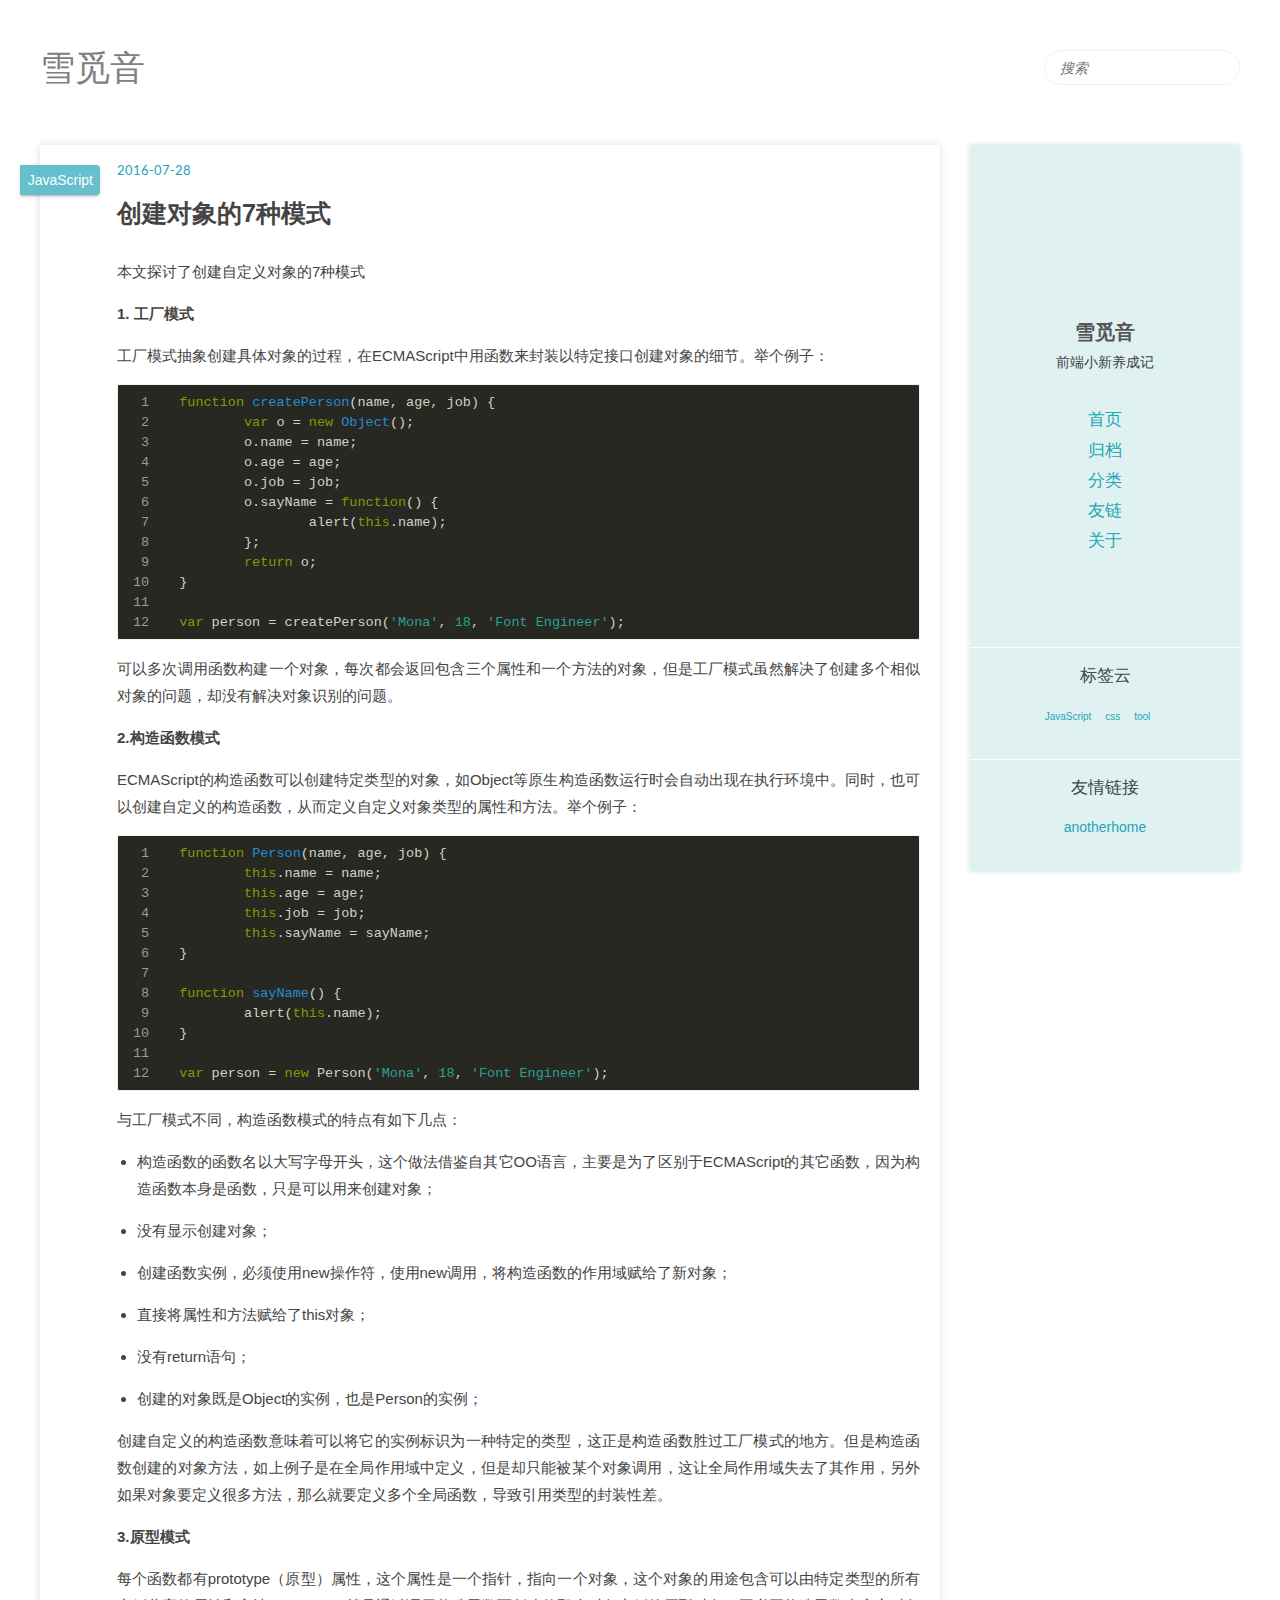
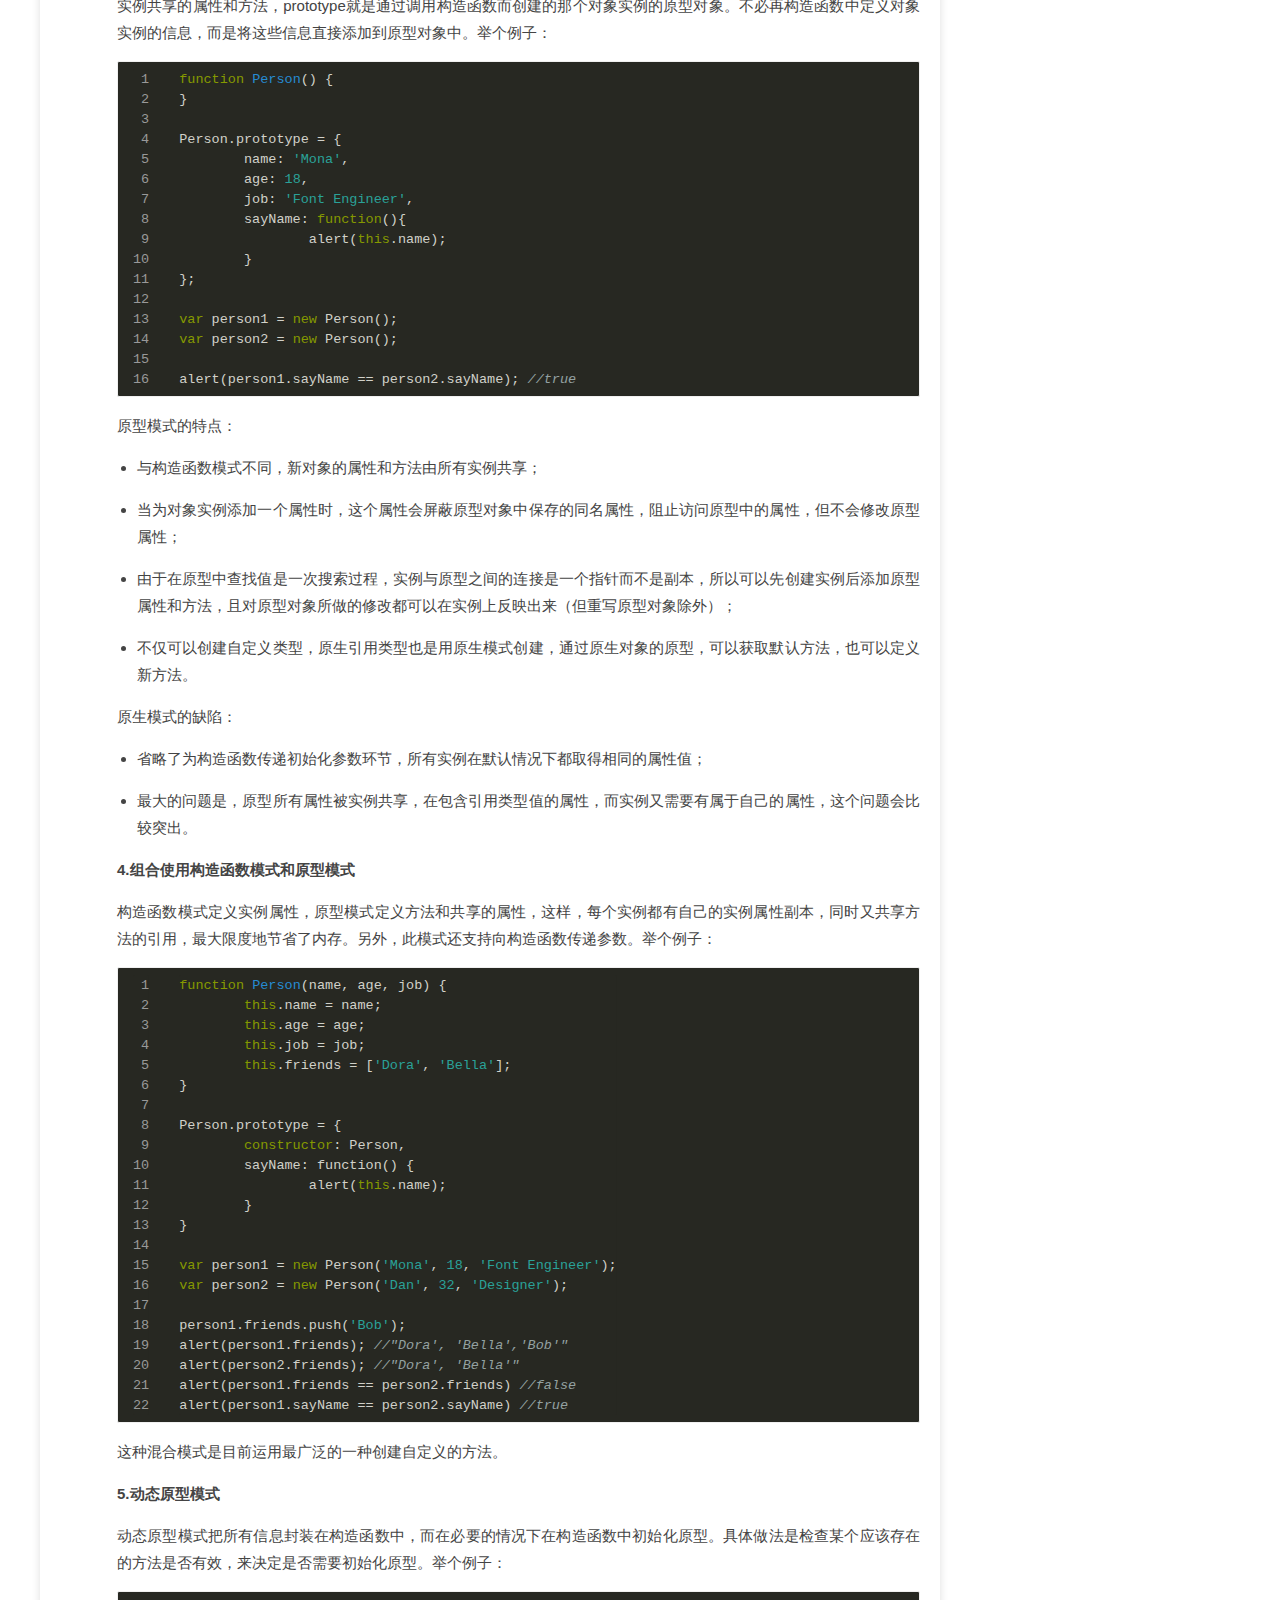
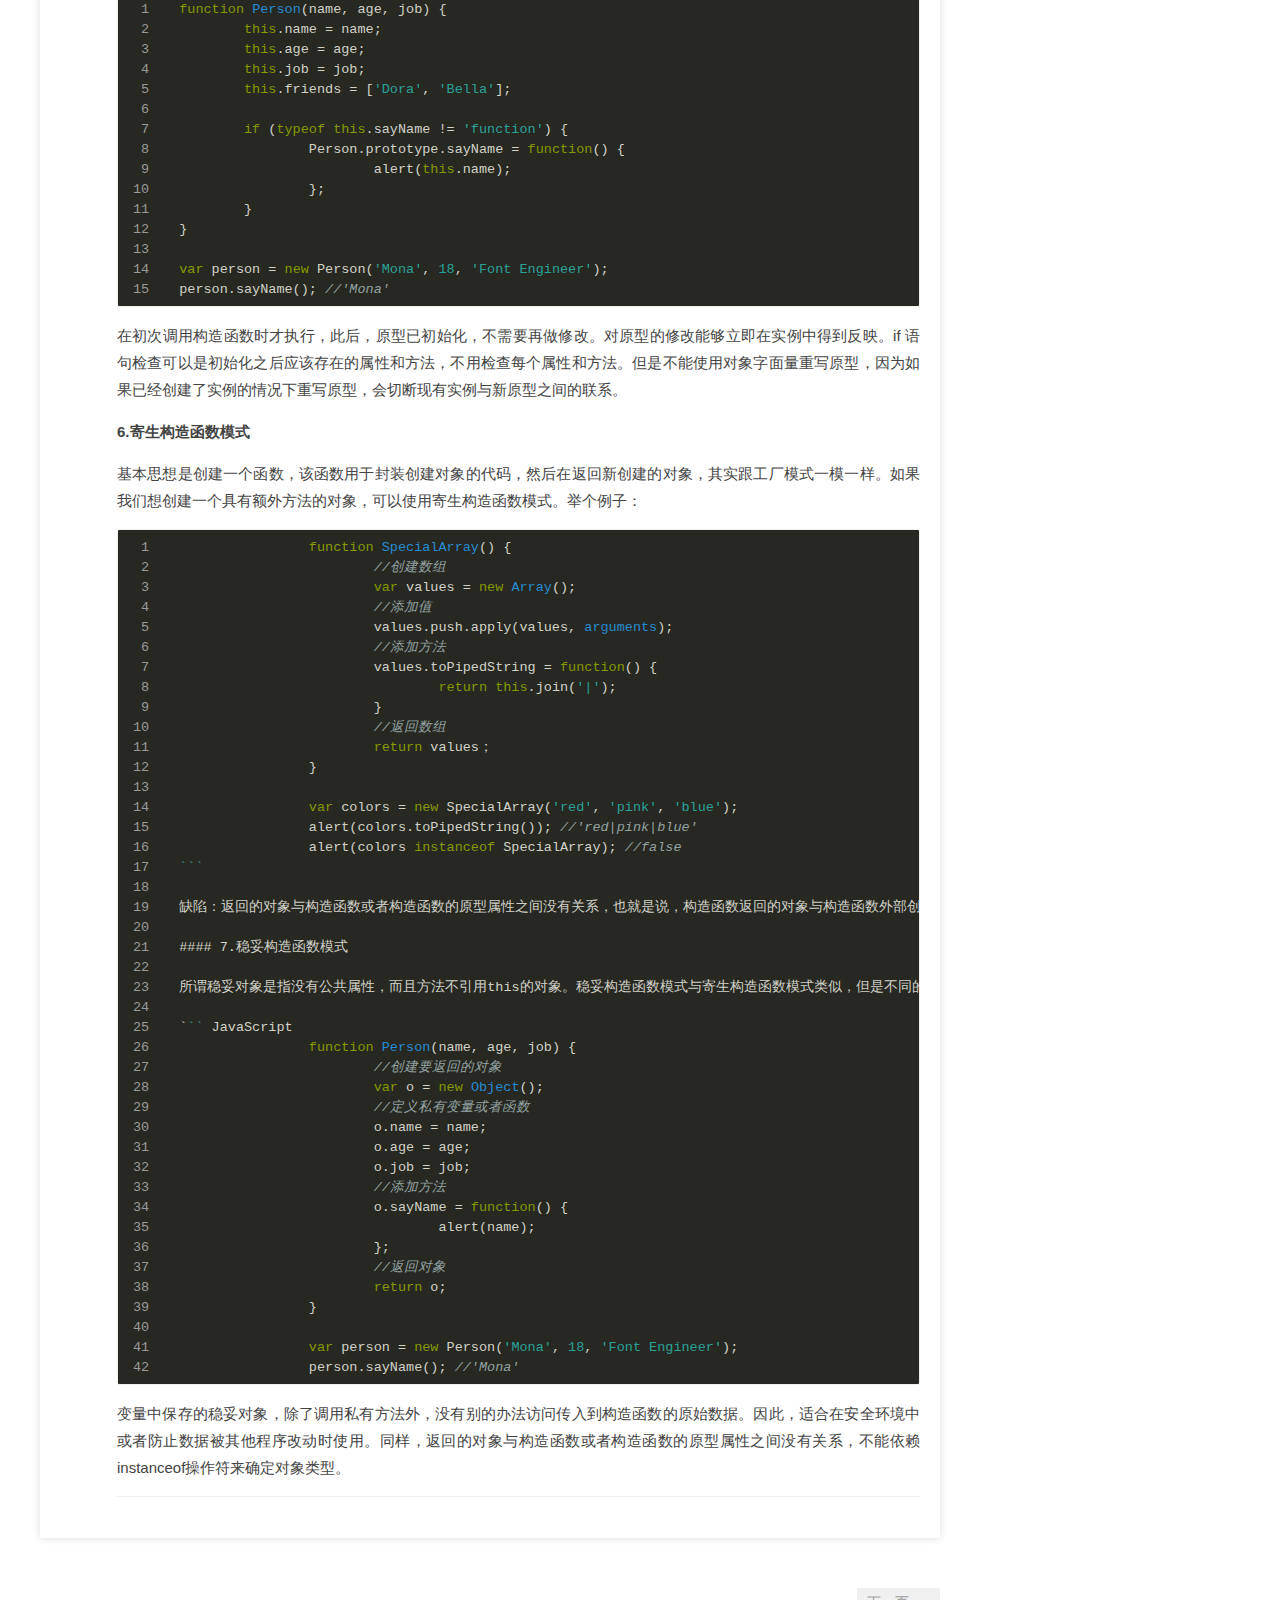
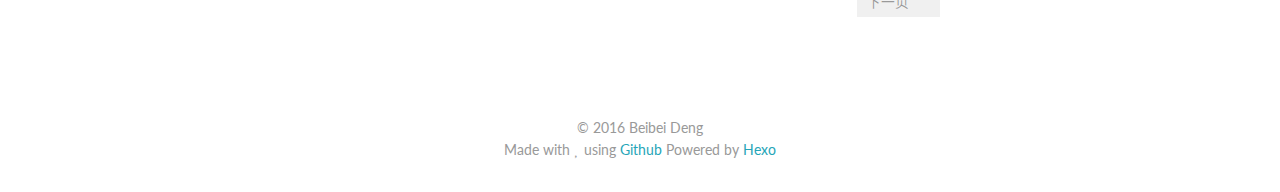
==== commit 0d5d320e: "Site updated: 2016-07-29 19:47:37" ====
--- a/2016/07/28/js_0001/index.html
+++ b/2016/07/28/js_0001/index.html
@@ -108,10 +108,10 @@
 </li>
 </ul>
 <h4 id="4-组合使用构造函数模式和原型模式"><a href="#4-组合使用构造函数模式和原型模式" class="headerlink" title="4.组合使用构造函数模式和原型模式"></a>4.组合使用构造函数模式和原型模式</h4><p>构造函数模式定义实例属性，原型模式定义方法和共享的属性，这样，每个实例都有自己的实例属性副本，同时又共享方法的引用，最大限度地节省了内存。另外，此模式还支持向构造函数传递参数。举个例子：</p>
-<figure class="highlight javascript"><table><tr><td class="gutter"><pre><div class="line">1</div><div class="line">2</div><div class="line">3</div><div class="line">4</div><div class="line">5</div><div class="line">6</div><div class="line">7</div><div class="line">8</div><div class="line">9</div><div class="line">10</div><div class="line">11</div><div class="line">12</div><div class="line">13</div><div class="line">14</div><div class="line">15</div><div class="line">16</div><div class="line">17</div><div class="line">18</div><div class="line">19</div><div class="line">20</div><div class="line">21</div><div class="line">22</div></pre></td><td class="code"><pre><div class="line">	<span class="function"><span class="keyword">function</span> <span class="title">Person</span>(<span class="params">name, age, job</span>) </span>&#123;</div><div class="line">		<span class="keyword">this</span>.name = name;</div><div class="line"><span class="keyword">this</span>.age = age;</div><div class="line">		<span class="keyword">this</span>.job = job;</div><div class="line">		<span class="keyword">this</span>.friends = [<span class="string">'Dora'</span>, <span class="string">'Bella'</span>];</div><div class="line">	&#125;</div><div class="line"></div><div class="line">	Person.prototype = &#123;</div><div class="line">		<span class="keyword">constructor</span>: Person,</div><div class="line">		sayName: function() &#123;</div><div class="line">			alert(<span class="keyword">this</span>.name);</div><div class="line">		&#125;</div><div class="line">	&#125;</div><div class="line"></div><div class="line">	<span class="keyword">var</span> person1 = <span class="keyword">new</span> Person(<span class="string">'Mona'</span>, <span class="number">18</span>, <span class="string">'Font Engineer'</span>);</div><div class="line">	<span class="keyword">var</span> person2 = <span class="keyword">new</span> Person(<span class="string">'Dan'</span>, <span class="number">32</span>, <span class="string">'Designer'</span>);</div><div class="line"></div><div class="line">	person1.friends.push(<span class="string">'Bob'</span>);</div><div class="line">	alert(person1.friends); <span class="comment">//"Dora', 'Bella','Bob'"</span></div><div class="line">	alert(person2.friends); <span class="comment">//"Dora', 'Bella'"</span></div><div class="line">	alert(person1.friends == person2.friends) <span class="comment">//false</span></div><div class="line">	alert(person1.sayName == person2.sayName) <span class="comment">//true</span></div></pre></td></tr></table></figure>
+<figure class="highlight javascript"><table><tr><td class="gutter"><pre><div class="line">1</div><div class="line">2</div><div class="line">3</div><div class="line">4</div><div class="line">5</div><div class="line">6</div><div class="line">7</div><div class="line">8</div><div class="line">9</div><div class="line">10</div><div class="line">11</div><div class="line">12</div><div class="line">13</div><div class="line">14</div><div class="line">15</div><div class="line">16</div><div class="line">17</div><div class="line">18</div><div class="line">19</div><div class="line">20</div><div class="line">21</div><div class="line">22</div></pre></td><td class="code"><pre><div class="line"><span class="function"><span class="keyword">function</span> <span class="title">Person</span>(<span class="params">name, age, job</span>) </span>&#123;</div><div class="line">	<span class="keyword">this</span>.name = name;</div><div class="line">	<span class="keyword">this</span>.age = age;</div><div class="line">	<span class="keyword">this</span>.job = job;</div><div class="line">	<span class="keyword">this</span>.friends = [<span class="string">'Dora'</span>, <span class="string">'Bella'</span>];</div><div class="line">&#125;</div><div class="line"></div><div class="line">Person.prototype = &#123;</div><div class="line">	<span class="keyword">constructor</span>: Person,</div><div class="line">	sayName: function() &#123;</div><div class="line">		alert(<span class="keyword">this</span>.name);</div><div class="line">	&#125;</div><div class="line">&#125;</div><div class="line"></div><div class="line"><span class="keyword">var</span> person1 = <span class="keyword">new</span> Person(<span class="string">'Mona'</span>, <span class="number">18</span>, <span class="string">'Font Engineer'</span>);</div><div class="line"><span class="keyword">var</span> person2 = <span class="keyword">new</span> Person(<span class="string">'Dan'</span>, <span class="number">32</span>, <span class="string">'Designer'</span>);</div><div class="line"></div><div class="line">person1.friends.push(<span class="string">'Bob'</span>);</div><div class="line">alert(person1.friends); <span class="comment">//"Dora', 'Bella','Bob'"</span></div><div class="line">alert(person2.friends); <span class="comment">//"Dora', 'Bella'"</span></div><div class="line">alert(person1.friends == person2.friends) <span class="comment">//false</span></div><div class="line">alert(person1.sayName == person2.sayName) <span class="comment">//true</span></div></pre></td></tr></table></figure>
 <p>这种混合模式是目前运用最广泛的一种创建自定义的方法。</p>
 <h4 id="5-动态原型模式"><a href="#5-动态原型模式" class="headerlink" title="5.动态原型模式"></a>5.动态原型模式</h4><p>动态原型模式把所有信息封装在构造函数中，而在必要的情况下在构造函数中初始化原型。具体做法是检查某个应该存在的方法是否有效，来决定是否需要初始化原型。举个例子：</p>
-<figure class="highlight javascript"><table><tr><td class="gutter"><pre><div class="line">1</div><div class="line">2</div><div class="line">3</div><div class="line">4</div><div class="line">5</div><div class="line">6</div><div class="line">7</div><div class="line">8</div><div class="line">9</div><div class="line">10</div><div class="line">11</div><div class="line">12</div><div class="line">13</div><div class="line">14</div><div class="line">15</div></pre></td><td class="code"><pre><div class="line">		<span class="function"><span class="keyword">function</span> <span class="title">Person</span>(<span class="params">name, age, job</span>) </span>&#123;</div><div class="line">			<span class="keyword">this</span>.name = name;</div><div class="line">			<span class="keyword">this</span>.age = age;</div><div class="line">			<span class="keyword">this</span>.job = job;</div><div class="line">			<span class="keyword">this</span>.friends = [<span class="string">'Dora'</span>, <span class="string">'Bella'</span>];</div><div class="line"></div><div class="line">			<span class="keyword">if</span> (<span class="keyword">typeof</span> <span class="keyword">this</span>.sayName != <span class="string">'function'</span>) &#123;</div><div class="line">				Person.prototype.sayName = <span class="function"><span class="keyword">function</span>(<span class="params"></span>)</span>&#123;</div><div class="line"> 				alert(<span class="keyword">this</span>.name);</div><div class="line"> 			&#125;;</div><div class="line">			&#125;</div><div class="line">		&#125;</div><div class="line"></div><div class="line"><span class="keyword">var</span> person = <span class="keyword">new</span> Person(<span class="string">'Mona'</span>, <span class="number">18</span>, <span class="string">'Font Engineer'</span>);</div><div class="line">person.sayName(); <span class="comment">//'Mona'</span></div></pre></td></tr></table></figure>
+<figure class="highlight javascript"><table><tr><td class="gutter"><pre><div class="line">1</div><div class="line">2</div><div class="line">3</div><div class="line">4</div><div class="line">5</div><div class="line">6</div><div class="line">7</div><div class="line">8</div><div class="line">9</div><div class="line">10</div><div class="line">11</div><div class="line">12</div><div class="line">13</div><div class="line">14</div><div class="line">15</div></pre></td><td class="code"><pre><div class="line"><span class="function"><span class="keyword">function</span> <span class="title">Person</span>(<span class="params">name, age, job</span>) </span>&#123;</div><div class="line">	<span class="keyword">this</span>.name = name;</div><div class="line">	<span class="keyword">this</span>.age = age;</div><div class="line">	<span class="keyword">this</span>.job = job;</div><div class="line">	<span class="keyword">this</span>.friends = [<span class="string">'Dora'</span>, <span class="string">'Bella'</span>];</div><div class="line"></div><div class="line">	<span class="keyword">if</span> (<span class="keyword">typeof</span> <span class="keyword">this</span>.sayName != <span class="string">'function'</span>) &#123;</div><div class="line">		Person.prototype.sayName = <span class="function"><span class="keyword">function</span>(<span class="params"></span>) </span>&#123;</div><div class="line">			alert(<span class="keyword">this</span>.name);</div><div class="line">		&#125;;</div><div class="line">	&#125;</div><div class="line">&#125;</div><div class="line"></div><div class="line"><span class="keyword">var</span> person = <span class="keyword">new</span> Person(<span class="string">'Mona'</span>, <span class="number">18</span>, <span class="string">'Font Engineer'</span>);</div><div class="line">person.sayName(); <span class="comment">//'Mona'</span></div></pre></td></tr></table></figure>
 <p>在初次调用构造函数时才执行，此后，原型已初始化，不需要再做修改。对原型的修改能够立即在实例中得到反映。if 语句检查可以是初始化之后应该存在的属性和方法，不用检查每个属性和方法。但是不能使用对象字面量重写原型，因为如果已经创建了实例的情况下重写原型，会切断现有实例与新原型之间的联系。</p>
 <h4 id="6-寄生构造函数模式"><a href="#6-寄生构造函数模式" class="headerlink" title="6.寄生构造函数模式"></a>6.寄生构造函数模式</h4><p>基本思想是创建一个函数，该函数用于封装创建对象的代码，然后在返回新创建的对象，其实跟工厂模式一模一样。如果我们想创建一个具有额外方法的对象，可以使用寄生构造函数模式。举个例子：</p>
 <figure class="highlight javascript"><table><tr><td class="gutter"><pre><div class="line">1</div><div class="line">2</div><div class="line">3</div><div class="line">4</div><div class="line">5</div><div class="line">6</div><div class="line">7</div><div class="line">8</div><div class="line">9</div><div class="line">10</div><div class="line">11</div><div class="line">12</div><div class="line">13</div><div class="line">14</div><div class="line">15</div><div class="line">16</div><div class="line">17</div><div class="line">18</div><div class="line">19</div><div class="line">20</div><div class="line">21</div><div class="line">22</div><div class="line">23</div><div class="line">24</div><div class="line">25</div><div class="line">26</div><div class="line">27</div><div class="line">28</div><div class="line">29</div><div class="line">30</div><div class="line">31</div><div class="line">32</div><div class="line">33</div><div class="line">34</div><div class="line">35</div><div class="line">36</div><div class="line">37</div><div class="line">38</div><div class="line">39</div><div class="line">40</div><div class="line">41</div><div class="line">42</div></pre></td><td class="code"><pre><div class="line">		<span class="function"><span class="keyword">function</span> <span class="title">SpecialArray</span>(<span class="params"></span>) </span>&#123;</div><div class="line">			<span class="comment">//创建数组</span></div><div class="line">			<span class="keyword">var</span> values = <span class="keyword">new</span> <span class="built_in">Array</span>();</div><div class="line">			<span class="comment">//添加值</span></div><div class="line">			values.push.apply(values, <span class="built_in">arguments</span>);</div><div class="line">			<span class="comment">//添加方法</span></div><div class="line">			values.toPipedString = <span class="function"><span class="keyword">function</span>(<span class="params"></span>) </span>&#123;</div><div class="line">				<span class="keyword">return</span> <span class="keyword">this</span>.join(<span class="string">'|'</span>);</div><div class="line">			&#125;</div><div class="line">			<span class="comment">//返回数组</span></div><div class="line">			<span class="keyword">return</span> values；</div><div class="line">		&#125;</div><div class="line"></div><div class="line">		<span class="keyword">var</span> colors = <span class="keyword">new</span> SpecialArray(<span class="string">'red'</span>, <span class="string">'pink'</span>, <span class="string">'blue'</span>);</div><div class="line">		alert(colors.toPipedString()); <span class="comment">//'red|pink|blue'</span></div><div class="line">		alert(colors <span class="keyword">instanceof</span> SpecialArray); <span class="comment">//false		</span></div><div class="line"><span class="string">``</span><span class="string">`		</span></div><div class="line"></div><div class="line">缺陷：返回的对象与构造函数或者构造函数的原型属性之间没有关系，也就是说，构造函数返回的对象与构造函数外部创建的对象没有什么不同，不能依赖instanceof操作符来确定对象类型。</div><div class="line"></div><div class="line">#### 7.稳妥构造函数模式</div><div class="line"></div><div class="line">所谓稳妥对象是指没有公共属性，而且方法不引用this的对象。稳妥构造函数模式与寄生构造函数模式类似，但是不同的是前者新创建对象的实例方法不引用this，不使用new操作符调用构造函数。举个例子：</div><div class="line"></div><div class="line">`<span class="string">``</span> JavaScript</div><div class="line">		<span class="function"><span class="keyword">function</span> <span class="title">Person</span>(<span class="params">name, age, job</span>) </span>&#123;</div><div class="line">			<span class="comment">//创建要返回的对象</span></div><div class="line">			<span class="keyword">var</span> o = <span class="keyword">new</span> <span class="built_in">Object</span>();</div><div class="line">			<span class="comment">//定义私有变量或者函数</span></div><div class="line">			o.name = name;</div><div class="line">			o.age = age;</div><div class="line">			o.job = job;</div><div class="line">			<span class="comment">//添加方法</span></div><div class="line">			o.sayName = <span class="function"><span class="keyword">function</span>(<span class="params"></span>) </span>&#123;</div><div class="line">				alert(name);</div><div class="line">			&#125;;</div><div class="line">			<span class="comment">//返回对象</span></div><div class="line">			<span class="keyword">return</span> o;</div><div class="line">		&#125;</div><div class="line"></div><div class="line">		<span class="keyword">var</span> person = <span class="keyword">new</span> Person(<span class="string">'Mona'</span>, <span class="number">18</span>, <span class="string">'Font Engineer'</span>);</div><div class="line">		person.sayName(); <span class="comment">//'Mona'</span></div></pre></td></tr></table></figure>
